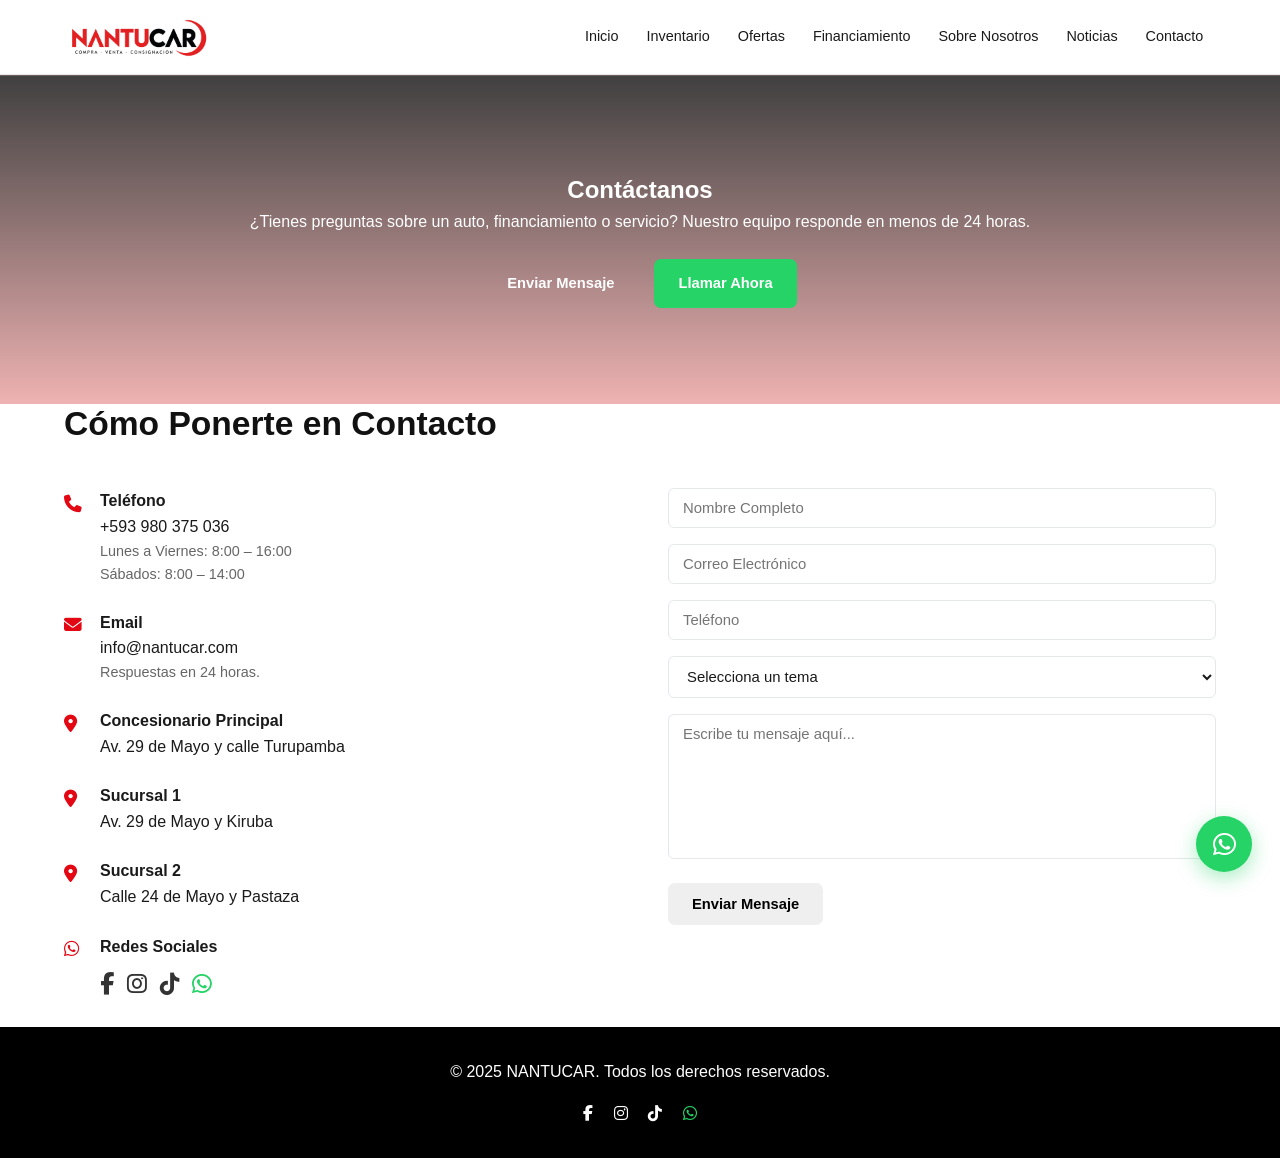
==== contacto.html @ 9dfbc853 "Agregar sitio completo: páginas, estilos, JS e inventario con imágenes reales - Nuevas páginas: inve" ====
﻿<!DOCTYPE html>
<html lang="es">
<head>
    <meta charset="UTF-8">
    <meta name="viewport" content="width=device-width, initial-scale=1.0">
    <title>Contacto - NANTUCAR Autos Nuevos y Seminuevos</title>
    <meta name="description" content="Contáctanos para consultas sobre autos nuevos, seminuevos, financiamiento u ofertas. Teléfono, email, formulario y ubicación.">
    <link rel="stylesheet" href="estilos/style.css">
    <link rel="stylesheet" href="https://cdnjs.cloudflare.com/ajax/libs/font-awesome/6.4.0/css/all.min.css">
</head>
<body>
    <header>
        <div class="container header-container">
            <div class="logo">
                <a href="index.html"><img src="img/logo-nantucar.png" alt="NANTUCAR" class="logo-img"></a>
            </div>
            <nav>
                <ul class="nav-menu">
                    <li><a href="index.html">Inicio</a></li>
                    <li><a href="inventario.html">Inventario</a></li>
                    <li><a href="ofertas.html">Ofertas</a></li>
                    <li><a href="financiamiento.html">Financiamiento</a></li>
                    <li><a href="nosotros.html">Sobre Nosotros</a></li>
                    <li><a href="noticias.html">Noticias</a></li>
                    <li><a href="contacto.html">Contacto</a></li>
                </ul>
                <button class="menu-toggle">&#9776;</button>
            </nav>
        </div>
    </header>

    <main class="contacto-page">
        <section class="hero-contacto" style="background:linear-gradient(rgba(0,0,0,0.75),rgba(200,0,0,0.3)),url('https://images.unsplash.com/photo-1486496572940-2bb2341fdbdf?auto=format&fit=crop&w=2070&q=80');background-size:cover;background-position:center;color:#fff;text-align:center;padding:6rem 0;">
            <div class="container">
                <h1>Contáctanos</h1>
                <p>¿Tienes preguntas sobre un auto, financiamiento o servicio? Nuestro equipo responde en menos de 24 horas.</p>
                <div style="margin-top:1.5rem;display:flex;gap:1rem;justify-content:center;flex-wrap:wrap;">
                    <a href="#formulario" class="btn">Enviar Mensaje</a>
                    <a href="tel:+593980375036" class="btn btn-whatsapp">Llamar Ahora</a>
                </div>
            </div>
        </section>

        <section class="info-section">
            <div class="container">
                <div class="section-title">
                    <h2>Cómo Ponerte en Contacto</h2>
                </div>
                <div class="contact-container">
                    <div class="contact-info">
                        <div class="contact-item">
                            <div class="contact-icon"><i class="fas fa-phone"></i></div>
                            <div>
                                <h4>Teléfono</h4>
                                <p><a href="tel:+593980375036" style="color:inherit;">+593 980 375 036</a></p>
                                <p style="color:#666;font-size:.9rem;">Lunes a Viernes: 8:00 – 16:00<br>Sábados: 8:00 – 14:00</p>
                            </div>
                        </div>
                        <div class="contact-item">
                            <div class="contact-icon"><i class="fas fa-envelope"></i></div>
                            <div>
                                <h4>Email</h4>
                                <p><a href="mailto:info@nantucar.com" style="color:inherit;">info@nantucar.com</a></p>
                                <p style="color:#666;font-size:.9rem;">Respuestas en 24 horas.</p>
                            </div>
                        </div>
                        <div class="contact-item">
                            <div class="contact-icon"><i class="fas fa-map-marker-alt"></i></div>
                            <div>
                                <h4>Concesionario Principal</h4>
                                <p>Av. 29 de Mayo y calle Turupamba</p>
                            </div>
                        </div>
                        <div class="contact-item">
                            <div class="contact-icon"><i class="fas fa-map-marker-alt"></i></div>
                            <div>
                                <h4>Sucursal 1</h4>
                                <p>Av. 29 de Mayo y Kiruba</p>
                            </div>
                        </div>
                        <div class="contact-item">
                            <div class="contact-icon"><i class="fas fa-map-marker-alt"></i></div>
                            <div>
                                <h4>Sucursal 2</h4>
                                <p>Calle 24 de Mayo y Pastaza</p>
                            </div>
                        </div>
                        <div class="contact-item">
                            <div class="contact-icon"><i class="fab fa-whatsapp"></i></div>
                            <div>
                                <h4>Redes Sociales</h4>
                                <div style="display:flex;gap:.8rem;margin-top:.5rem;">
                                    <a href="#" style="color:#333;font-size:1.4rem;"><i class="fab fa-facebook-f"></i></a>
                                    <a href="#" style="color:#333;font-size:1.4rem;"><i class="fab fa-instagram"></i></a>
                                    <a href="#" style="color:#333;font-size:1.4rem;"><i class="fab fa-tiktok"></i></a>
                                    <a href="https://wa.me/593980375036" style="color:#25D366;font-size:1.4rem;"><i class="fab fa-whatsapp"></i></a>
                                </div>
                            </div>
                        </div>
                    </div>

                    <div class="contact-form" id="formulario">
                        <form class="contacto-form" id="contact-form">
                            <input type="text" name="nombre" placeholder="Nombre Completo" required>
                            <input type="email" name="email" placeholder="Correo Electrónico" required>
                            <input type="tel" name="telefono" placeholder="Teléfono" required>
                            <select name="tema" required>
                                <option value="">Selecciona un tema</option>
                                <option value="compra">Consulta de compra</option>
                                <option value="financiamiento">Financiamiento</option>
                                <option value="servicio">Servicio técnico</option>
                                <option value="otro">Otro</option>
                            </select>
                            <textarea name="mensaje" placeholder="Escribe tu mensaje aquí..." rows="5" required></textarea>
                            <button type="submit" class="btn">Enviar Mensaje</button>
                            <p id="mensaje-enviado" style="display:none;color:green;margin-top:1rem;font-weight:600;">¡Mensaje enviado con éxito! Te contactaremos pronto.</p>
                        </form>
                    </div>
                </div>
            </div>
        </section>
    </main>

    <footer style="background:#000;color:#fff;padding:2rem 0;text-align:center;">
        <div class="container">
            <p>&copy; 2025 NANTUCAR. Todos los derechos reservados.</p>
            <div style="margin-top:1rem;">
                <a href="#" style="color:#fff;margin:0 0.5rem;"><i class="fab fa-facebook-f"></i></a>
                <a href="#" style="color:#fff;margin:0 0.5rem;"><i class="fab fa-instagram"></i></a>
                <a href="#" style="color:#fff;margin:0 0.5rem;"><i class="fab fa-tiktok"></i></a>
                <a href="https://wa.me/593980375036" style="color:#25D366;margin:0 0.5rem;"><i class="fab fa-whatsapp"></i></a>
            </div>
        </div>
    </footer>

    <a href="https://wa.me/593980375036?text=Hola%20Nantucar" class="whatsapp-float" target="_blank">
        <i class="fab fa-whatsapp"></i>
    </a>

    <script src="js/main.js"></script>
</body>
</html>
---- estilos/style.css ----
/* ==========================================
   NANTUCAR — Estilos principales
   ========================================== */

:root {
    --primary:    #111111;
    --red:        #E30613;
    --red-dark:   #C0000A;
    --light:      #F7F7F7;
    --dark:       #1A1A1A;
    --gray:       #6B7280;
    --gray-light: #E5E7EB;
    --white:      #FFFFFF;
}

/* ---- Reset y base ---- */
*, *::before, *::after {
    margin: 0;
    padding: 0;
    box-sizing: border-box;
}

html { scroll-behavior: smooth; }

body {
    font-family: 'Inter', 'Segoe UI', Tahoma, sans-serif;
    background: var(--white);
    color: var(--dark);
    line-height: 1.6;
    font-size: 1rem;
    -webkit-font-smoothing: antialiased;
}

a { text-decoration: none; color: inherit; }
img { max-width: 100%; display: block; }
ul { list-style: none; }

.container {
    width: 90%;
    max-width: 1200px;
    margin: 0 auto;
}

/* ==========================================
   BOTONES
   ========================================== */
.btn {
    display: inline-flex;
    align-items: center;
    gap: .5rem;
    padding: 11px 22px;
    font-family: inherit;
    font-size: .92rem;
    font-weight: 600;
    border: 2px solid transparent;
    border-radius: 7px;
    cursor: pointer;
    transition: all .22s ease;
    white-space: nowrap;
}

/* Rojo sólido */
.btn-primary {
    background: var(--red);
    color: var(--white);
    border-color: var(--red);
}
.btn-primary:hover {
    background: var(--red-dark);
    border-color: var(--red-dark);
    transform: translateY(-2px);
    box-shadow: 0 6px 20px rgba(227,6,19,.28);
}

/* Hero: rojo */
.btn-hero-primary {
    background: var(--red);
    color: var(--white);
    border-color: var(--red);
    padding: 14px 32px;
    font-size: 1rem;
}
.btn-hero-primary:hover {
    background: var(--red-dark);
    border-color: var(--red-dark);
    transform: translateY(-2px);
}

/* Hero: contorno blanco */
.btn-hero-outline {
    background: transparent;
    color: var(--white);
    border-color: rgba(255,255,255,.65);
    padding: 14px 32px;
    font-size: 1rem;
}
.btn-hero-outline:hover {
    background: var(--white);
    color: var(--dark);
    border-color: var(--white);
}

/* WhatsApp */
.btn-whatsapp {
    background: #25D366;
    color: var(--white);
    border-color: #25D366;
    justify-content: center;
}
.btn-whatsapp:hover {
    background: #1DAE52;
    border-color: #1DAE52;
    transform: translateY(-2px);
}

/* PDF */
.btn-pdf {
    background: #c0392b;
    color: var(--white);
    border-color: #c0392b;
    display: inline-flex;
    align-items: center;
    gap: .45rem;
    justify-content: center;
}
.btn-pdf:hover {
    background: #a93226;
    border-color: #a93226;
    transform: translateY(-2px);
}

/* Card: oscuro */
.btn-details {
    background: var(--dark);
    color: var(--white);
    border-color: var(--dark);
    flex: 1;
    justify-content: center;
}
.btn-details:hover {
    background: #333;
    transform: translateY(-2px);
}

/* CTA banner: WhatsApp grande */
.btn-cta-whatsapp {
    background: #25D366;
    color: var(--white);
    border-color: #25D366;
    padding: 15px 34px;
    font-size: 1rem;
}
.btn-cta-whatsapp:hover {
    background: #1DAE52;
    transform: translateY(-2px);
    box-shadow: 0 8px 24px rgba(37,211,102,.3);
}

/* CTA banner: contorno */
.btn-cta-outline {
    background: transparent;
    color: var(--white);
    border-color: rgba(255,255,255,.45);
    padding: 15px 34px;
    font-size: 1rem;
}
.btn-cta-outline:hover {
    background: var(--white);
    color: var(--dark);
    border-color: var(--white);
}

/* Link con flecha */
.btn-link {
    display: inline-flex;
    align-items: center;
    gap: .4rem;
    color: var(--red);
    font-weight: 600;
    font-size: .93rem;
    transition: gap .2s;
}
.btn-link:hover { gap: .75rem; }

/* ==========================================
   SECTION TITLES
   ========================================== */
.section-title {
    margin-bottom: 2.75rem;
}
.section-title.centered { text-align: center; }

.section-title h2 {
    font-size: 2.1rem;
    font-weight: 800;
    color: var(--primary);
    margin-bottom: .6rem;
    line-height: 1.2;
}
.section-title p {
    color: var(--gray);
    font-size: 1rem;
    max-width: 540px;
}
.section-title.centered p { margin: 0 auto; }

.section-header {
    display: flex;
    align-items: flex-end;
    justify-content: space-between;
    margin-bottom: 2.5rem;
    flex-wrap: wrap;
    gap: 1rem;
}

/* ==========================================
   HEADER
   ========================================== */
header {
    background: var(--white);
    border-bottom: 1px solid var(--gray-light);
    position: sticky;
    top: 0;
    z-index: 1000;
}

.header-container {
    display: flex;
    justify-content: space-between;
    align-items: center;
    padding: .8rem 0;
}

.logo-img {
    height: 48px;
    width: auto;
}

nav { display: flex; align-items: center; }

.nav-menu {
    display: flex;
    align-items: center;
    gap: .15rem;
}

.nav-menu li a {
    display: block;
    padding: .45rem .8rem;
    color: var(--dark);
    font-weight: 500;
    font-size: .9rem;
    border-radius: 6px;
    transition: all .18s;
}
.nav-menu li a:hover {
    color: var(--red);
    background: rgba(227,6,19,.06);
}
.nav-menu li a.active { color: var(--red); font-weight: 600; }

.nav-cta {
    background: var(--red) !important;
    color: var(--white) !important;
    margin-left: .5rem;
}
.nav-cta:hover {
    background: var(--red-dark) !important;
    color: var(--white) !important;
}

.mobile-menu,
.menu-toggle {
    display: none;
    background: none;
    border: none;
    font-size: 1.5rem;
    cursor: pointer;
    color: var(--dark);
    padding: .2rem .5rem;
    border-radius: 5px;
    transition: background .18s;
}
.menu-toggle:hover { background: var(--light); }

/* ==========================================
   HERO
   ========================================== */
.hero {
    background:
        linear-gradient(to right, rgba(0,0,0,.88) 45%, rgba(0,0,0,.35) 100%),
        url('https://images.unsplash.com/photo-1492144534655-ae79c964c9d7?auto=format&fit=crop&w=2070&q=80')
        center / cover no-repeat;
    min-height: 88vh;
    display: flex;
    align-items: center;
}

.hero-content { width: 100%; padding: 5rem 0; }

.hero-badge {
    display: inline-block;
    background: rgba(227,6,19,.15);
    color: #FF8080;
    border: 1px solid rgba(227,6,19,.3);
    padding: .32rem .9rem;
    border-radius: 100px;
    font-size: .8rem;
    font-weight: 600;
    letter-spacing: .07em;
    text-transform: uppercase;
    margin-bottom: 1.4rem;
}

.hero h1 {
    font-size: 3.8rem;
    font-weight: 900;
    color: var(--white);
    line-height: 1.1;
    margin-bottom: 1.2rem;
    max-width: 580px;
}

.hero p {
    font-size: 1.1rem;
    color: rgba(255,255,255,.75);
    max-width: 500px;
    margin-bottom: 2.5rem;
    line-height: 1.75;
}

.hero-actions {
    display: flex;
    gap: 1rem;
    flex-wrap: wrap;
}

/* ==========================================
   TRUST STRIP
   ========================================== */
.trust-strip {
    background: var(--primary);
    padding: 2.75rem 0;
}

.trust-grid {
    display: flex;
    align-items: center;
    justify-content: space-around;
    flex-wrap: wrap;
    gap: 2rem;
}

.trust-item {
    display: flex;
    flex-direction: column;
    align-items: center;
    text-align: center;
}

.trust-number {
    font-size: 2.6rem;
    font-weight: 900;
    color: var(--white);
    line-height: 1;
}
.trust-plus {
    font-size: 1.7rem;
    color: var(--red);
}
.trust-label {
    font-size: .8rem;
    color: rgba(255,255,255,.5);
    margin-top: .4rem;
    font-weight: 600;
    text-transform: uppercase;
    letter-spacing: .07em;
}
.trust-divider {
    width: 1px;
    height: 48px;
    background: rgba(255,255,255,.1);
}

/* ==========================================
   VEHÍCULOS DESTACADOS
   ========================================== */
.featured-section {
    padding: 6rem 0;
    background: var(--white);
}

.car-grid {
    display: grid;
    grid-template-columns: repeat(auto-fill, minmax(300px, 1fr));
    gap: 1.75rem;
}

.car-card {
    background: var(--white);
    border-radius: 12px;
    overflow: hidden;
    border: 1px solid var(--gray-light);
    transition: transform .28s ease, box-shadow .28s ease, border-color .28s;
    position: relative;
}
.car-card:hover {
    transform: translateY(-6px);
    box-shadow: 0 20px 40px rgba(0,0,0,.1);
    border-color: transparent;
}

.car-badge {
    position: absolute;
    top: .9rem;
    left: .9rem;
    z-index: 2;
    padding: .28rem .75rem;
    border-radius: 100px;
    font-size: .75rem;
    font-weight: 700;
    text-transform: uppercase;
    letter-spacing: .06em;
}
.car-badge.new { background: var(--red); color: var(--white); }
.car-badge.used { background: var(--dark); color: var(--white); }

.car-image {
    height: 210px;
    overflow: hidden;
}
.car-image img {
    width: 100%;
    height: 100%;
    object-fit: cover;
    transition: transform .5s;
}
.car-card:hover .car-image img { transform: scale(1.06); }

.car-info { padding: 1.4rem; }

.car-meta {
    display: flex;
    justify-content: space-between;
    align-items: center;
    margin-bottom: .3rem;
}
.car-brand-tag {
    font-size: .78rem;
    font-weight: 700;
    text-transform: uppercase;
    letter-spacing: .08em;
    color: var(--red);
}
.car-year-tag {
    font-size: .82rem;
    color: var(--gray);
    font-weight: 500;
}

.car-info h3 {
    font-size: 1.4rem;
    font-weight: 800;
    color: var(--primary);
    margin-bottom: .45rem;
}

.car-price {
    font-size: 1.55rem;
    font-weight: 800;
    color: var(--red);
    margin-bottom: 1rem;
}

.car-features {
    display: flex;
    flex-wrap: wrap;
    gap: .5rem;
    margin-bottom: 1.2rem;
}
.car-features span {
    display: flex;
    align-items: center;
    gap: .3rem;
    font-size: .8rem;
    color: var(--gray);
    background: var(--light);
    padding: .28rem .65rem;
    border-radius: 100px;
}

.car-actions {
    display: flex;
    gap: .6rem;
}
.car-actions .btn {
    padding: 9px 14px;
    font-size: .86rem;
}

.featured-cta {
    text-align: center;
    margin-top: 3rem;
}

/* ==========================================
   POR QUÉ NANTUCAR
   ========================================== */
.why-section {
    padding: 6rem 0;
    background: var(--light);
}

.why-grid {
    display: grid;
    grid-template-columns: repeat(auto-fit, minmax(260px, 1fr));
    gap: 1.75rem;
}

.why-card {
    background: var(--white);
    padding: 2.5rem 2rem;
    border-radius: 12px;
    text-align: center;
    border: 1px solid var(--gray-light);
    transition: transform .28s, box-shadow .28s;
}
.why-card:hover {
    transform: translateY(-4px);
    box-shadow: 0 12px 30px rgba(0,0,0,.08);
}

.why-icon {
    font-size: 2.4rem;
    color: var(--red);
    margin-bottom: 1.25rem;
}
.why-card h3 {
    font-size: 1.1rem;
    font-weight: 700;
    color: var(--primary);
    margin-bottom: .7rem;
}
.why-card p {
    color: var(--gray);
    font-size: .93rem;
    line-height: 1.75;
}

/* ==========================================
   CTA BANNER
   ========================================== */
.cta-banner {
    background: var(--primary);
    padding: 5rem 0;
}

.cta-content {
    display: flex;
    align-items: center;
    justify-content: space-between;
    gap: 2rem;
    flex-wrap: wrap;
}

.cta-text h2 {
    font-size: 2rem;
    font-weight: 800;
    color: var(--white);
    margin-bottom: .45rem;
}
.cta-text p {
    color: rgba(255,255,255,.55);
    font-size: .97rem;
}

.cta-actions {
    display: flex;
    gap: 1rem;
    flex-wrap: wrap;
    flex-shrink: 0;
}

/* ==========================================
   FOOTER
   ========================================== */
footer {
    background: #0A0A0A;
    color: rgba(255,255,255,.6);
    padding: 4.5rem 0 2rem;
}

.footer-container {
    display: grid;
    grid-template-columns: 2fr 1fr 1fr 1.5fr;
    gap: 3rem;
    padding-bottom: 3rem;
    border-bottom: 1px solid rgba(255,255,255,.07);
}

.footer-logo {
    height: 38px;
    width: auto;
    filter: brightness(0) invert(1);
    opacity: .85;
    margin-bottom: 1.2rem;
}

.footer-brand p {
    font-size: .88rem;
    line-height: 1.75;
    color: rgba(255,255,255,.45);
    margin-bottom: 1.5rem;
}

.social-links {
    display: flex;
    gap: .6rem;
}
.social-links a {
    display: inline-flex;
    align-items: center;
    justify-content: center;
    width: 36px;
    height: 36px;
    background: rgba(255,255,255,.07);
    border-radius: 7px;
    color: rgba(255,255,255,.6);
    font-size: .9rem;
    transition: all .2s;
}
.social-links a:hover {
    background: var(--red);
    color: var(--white);
    transform: translateY(-2px);
}

.footer-col h4 {
    font-size: .78rem;
    font-weight: 700;
    text-transform: uppercase;
    letter-spacing: .1em;
    color: var(--white);
    margin-bottom: 1.4rem;
}

.footer-col ul {
    display: flex;
    flex-direction: column;
    gap: .65rem;
}
.footer-col ul li a {
    font-size: .88rem;
    color: rgba(255,255,255,.45);
    transition: color .18s;
}
.footer-col ul li a:hover { color: var(--white); }

.footer-contact {
    display: flex;
    flex-direction: column;
    gap: .85rem;
}
.footer-contact p {
    font-size: .88rem;
    color: rgba(255,255,255,.45);
    display: flex;
    align-items: flex-start;
    gap: .6rem;
}
.footer-contact p i {
    color: var(--red);
    margin-top: .15rem;
    flex-shrink: 0;
    width: 14px;
}
.footer-contact a {
    color: rgba(255,255,255,.45);
    transition: color .18s;
}
.footer-contact a:hover { color: var(--white); }
.footer-hours-indent { padding-left: 1.4rem; display: block; }

.footer-bottom {
    text-align: center;
    padding-top: 2rem;
    font-size: .82rem;
    color: rgba(255,255,255,.25);
}

/* ==========================================
   WHATSAPP FLOTANTE
   ========================================== */
.whatsapp-float {
    position: fixed;
    bottom: 28px;
    right: 28px;
    width: 56px;
    height: 56px;
    background: #25D366;
    color: var(--white);
    border-radius: 50%;
    display: flex;
    align-items: center;
    justify-content: center;
    font-size: 1.65rem;
    box-shadow: 0 6px 20px rgba(37,211,102,.4);
    z-index: 1000;
    transition: all .28s;
}
.whatsapp-float:hover {
    background: #1DAE52;
    transform: scale(1.1);
    box-shadow: 0 8px 28px rgba(37,211,102,.5);
}

/* ==========================================
   MODAL
   ========================================== */
.modal {
    display: none;
    position: fixed;
    inset: 0;
    background: rgba(0,0,0,.72);
    z-index: 1100;
    overflow-y: auto;
    padding: 2rem 1rem;
}

.modal-content {
    background: var(--white);
    margin: 0 auto;
    width: 100%;
    max-width: 860px;
    border-radius: 14px;
    overflow: hidden;
}

.modal-header {
    display: flex;
    justify-content: space-between;
    align-items: center;
    padding: 1.3rem 1.75rem;
    background: var(--primary);
    color: var(--white);
}
.modal-header h3 {
    font-size: 1.2rem;
    font-weight: 700;
}
.close-modal {
    background: none;
    border: none;
    color: var(--white);
    font-size: 1.7rem;
    cursor: pointer;
    line-height: 1;
    opacity: .65;
    transition: opacity .18s;
}
.close-modal:hover { opacity: 1; }

.modal-body { padding: 1.75rem; }

.car-detail-image {
    width: 100%;
    overflow: hidden;
    border-radius: 10px;
    margin-bottom: 0;
}
.car-detail-image img {
    width: 100%;
    height: 300px;
    object-fit: cover;
    display: block;
}

.car-detail-info {
    display: grid;
    grid-template-columns: 1fr 1fr;
    gap: 2rem;
}

.car-detail-specs h4,
.car-detail-features h4 {
    font-size: .95rem;
    font-weight: 700;
    color: var(--primary);
    margin-bottom: 1rem;
    padding-bottom: .5rem;
    border-bottom: 2px solid var(--red);
}

.spec-item {
    display: flex;
    justify-content: space-between;
    padding: .5rem 0;
    border-bottom: 1px solid var(--light);
    font-size: .88rem;
}
.spec-item span:last-child {
    font-weight: 600;
    color: var(--primary);
}

.features-list {
    display: grid;
    grid-template-columns: 1fr 1fr;
    gap: .45rem;
}
.features-list span {
    display: flex;
    align-items: center;
    gap: .4rem;
    font-size: .86rem;
    color: var(--gray);
}
.features-list i { color: var(--red); flex-shrink: 0; }

.modal-footer {
    padding: 1.3rem 1.75rem;
    border-top: 1px solid var(--gray-light);
    display: flex;
    gap: .75rem;
    justify-content: center;
    flex-wrap: wrap;
}

/* ==========================================
   FILTROS (inventario.html)
   ========================================== */
.filters {
    background: var(--white);
    padding: 1.6rem;
    border-radius: 10px;
    box-shadow: 0 2px 14px rgba(0,0,0,.06);
    margin-bottom: 2.5rem;
    border: 1px solid var(--gray-light);
}

.filter-container {
    display: flex;
    flex-wrap: wrap;
    gap: 1rem;
}

.filter-group { flex: 1; min-width: 175px; }

.filter-group label {
    display: block;
    margin-bottom: .35rem;
    font-size: .82rem;
    font-weight: 600;
    color: var(--dark);
}

.filter-group select {
    width: 100%;
    padding: 9px 12px;
    border: 1px solid var(--gray-light);
    border-radius: 6px;
    font-family: inherit;
    font-size: .9rem;
    color: var(--dark);
    background: var(--white);
}

/* ==========================================
   SERVICIOS (páginas secundarias)
   ========================================== */
.services-grid {
    display: grid;
    grid-template-columns: repeat(auto-fit, minmax(240px, 1fr));
    gap: 1.75rem;
}

.service-card {
    background: var(--white);
    padding: 2.25rem 1.75rem;
    border-radius: 12px;
    text-align: center;
    border: 1px solid var(--gray-light);
    transition: transform .28s, box-shadow .28s;
}
.service-card:hover {
    transform: translateY(-4px);
    box-shadow: 0 12px 30px rgba(0,0,0,.08);
}
.service-icon {
    font-size: 2.3rem;
    color: var(--red);
    margin-bottom: 1rem;
}
.service-card h3 {
    font-size: 1.05rem;
    font-weight: 700;
    margin-bottom: .7rem;
    color: var(--primary);
}
.service-card p { color: var(--gray); font-size: .92rem; line-height: 1.7; }

/* ==========================================
   CONTACTO (contacto.html)
   ========================================== */
.contact-container {
    display: grid;
    grid-template-columns: 1fr 1fr;
    gap: 3.5rem;
}

.contact-info h3 {
    margin-bottom: 1.5rem;
    font-weight: 700;
    color: var(--primary);
}

.contact-item {
    display: flex;
    align-items: flex-start;
    gap: 1rem;
    margin-bottom: 1.5rem;
}

.contact-icon {
    font-size: 1.1rem;
    color: var(--red);
    width: 20px;
    flex-shrink: 0;
    margin-top: .1rem;
}

.contact-form input,
.contact-form textarea,
.contact-form select,
.contacto-form input,
.contacto-form textarea,
.contacto-form select {
    width: 100%;
    padding: 11px 14px;
    margin-bottom: 1rem;
    border: 1px solid var(--gray-light);
    border-radius: 6px;
    font-family: inherit;
    font-size: .93rem;
    color: var(--dark);
    transition: border-color .18s;
    background: var(--white);
}

.contact-form input:focus,
.contact-form textarea:focus,
.contacto-form input:focus,
.contacto-form textarea:focus,
.contacto-form select:focus {
    outline: none;
    border-color: var(--red);
    box-shadow: 0 0 0 3px rgba(227,6,19,.08);
}

.contact-form textarea,
.contacto-form textarea { height: 145px; resize: vertical; }

/* ==========================================
   RESPONSIVE
   ========================================== */
@media (max-width: 1024px) {
    .footer-container { grid-template-columns: 1fr 1fr; gap: 2.5rem; }
    .car-detail-info { grid-template-columns: 1fr; }
    .contact-container { grid-template-columns: 1fr; }
}

@media (max-width: 768px) {
    /* Nav */
    .nav-menu {
        display: none;
        position: absolute;
        top: 69px;
        left: 0;
        width: 100%;
        background: var(--white);
        flex-direction: column;
        padding: .75rem 0 1rem;
        box-shadow: 0 8px 24px rgba(0,0,0,.1);
        border-top: 1px solid var(--gray-light);
        z-index: 999;
        gap: 0;
    }
    .nav-menu.show,
    .nav-menu.active { display: flex; }

    .nav-menu li { width: 100%; }
    .nav-menu li a { padding: .7rem 1.5rem; border-radius: 0; }
    .nav-cta {
        margin: .5rem 1.5rem !important;
        border-radius: 7px !important;
        text-align: center;
        justify-content: center;
    }

    .mobile-menu,
    .menu-toggle { display: block; }

    /* Hero */
    .hero {
        min-height: 70vh;
        background: linear-gradient(rgba(0,0,0,.88), rgba(0,0,0,.7)),
                    url('https://images.unsplash.com/photo-1492144534655-ae79c964c9d7?auto=format&fit=crop&w=1200&q=80')
                    center / cover no-repeat;
    }
    .hero h1 { font-size: 2.4rem; }
    .hero p { font-size: 1rem; }

    /* Trust */
    .trust-divider { display: none; }
    .trust-grid { display: grid; grid-template-columns: 1fr 1fr; gap: 1.5rem; }

    /* CTA Banner */
    .cta-content { flex-direction: column; text-align: center; }
    .cta-text h2 { font-size: 1.65rem; }
    .cta-actions { justify-content: center; }

    /* Footer */
    .footer-container { grid-template-columns: 1fr; gap: 2rem; }

    /* Modal */
    .features-list { grid-template-columns: 1fr; }
    .car-detail-image img { height: 220px; }

    /* Section titles */
    .section-title h2 { font-size: 1.75rem; }
    .section-header { flex-direction: column; align-items: flex-start; }
}

@media (max-width: 480px) {
    .hero h1 { font-size: 2rem; }
    .hero-actions { flex-direction: column; }
    .hero-actions .btn { width: 100%; justify-content: center; }
    .trust-grid { grid-template-columns: 1fr 1fr; }
    .trust-number { font-size: 2rem; }
}
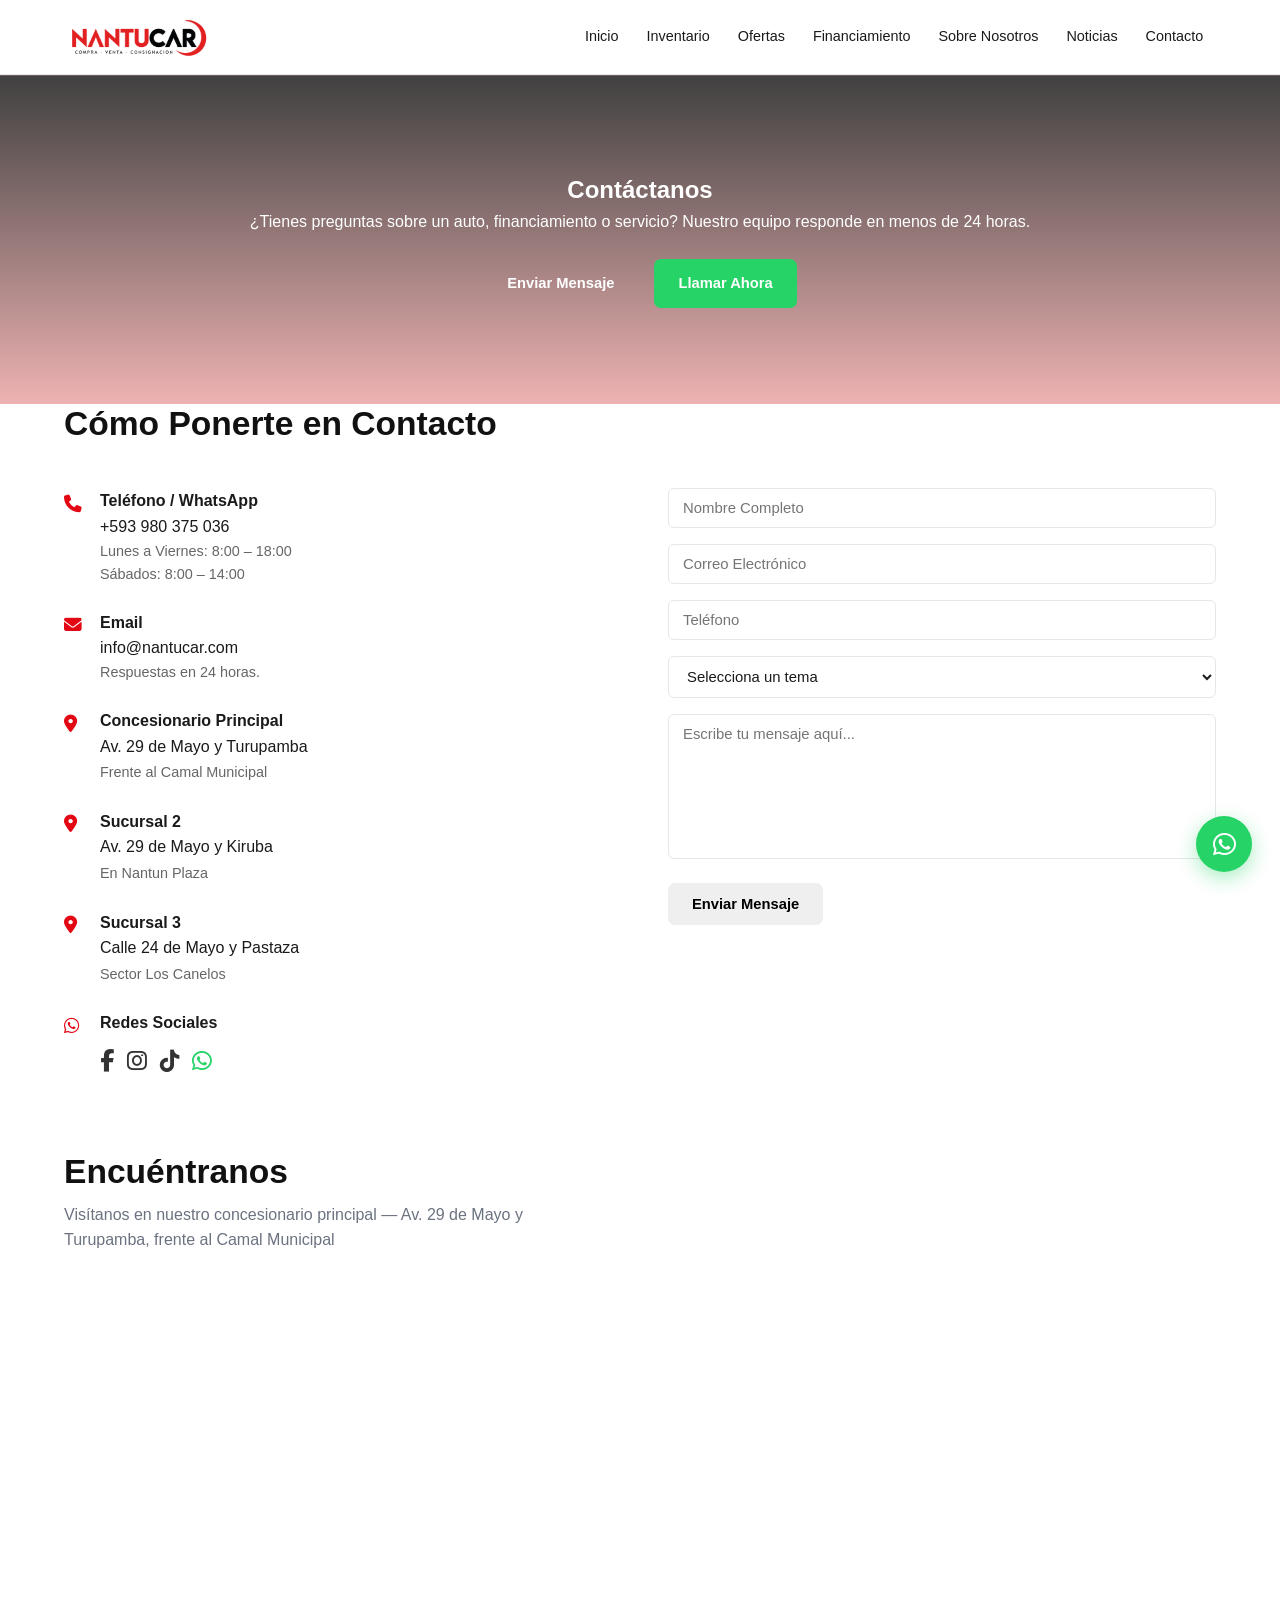
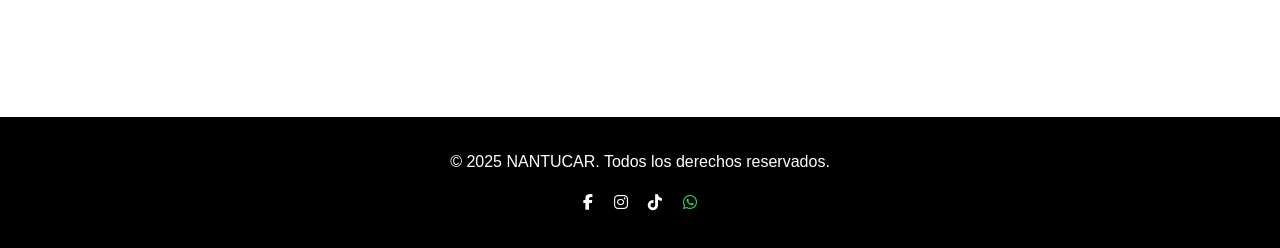
==== commit 95833f8e: "Agregar fotos de tractocamiones 4250/4254, PDF X70, contacto actualizado - Actualizar fotos reales d" ====
--- a/contacto.html
+++ b/contacto.html
@@ -51,9 +51,9 @@
                         <div class="contact-item">
                             <div class="contact-icon"><i class="fas fa-phone"></i></div>
                             <div>
-                                <h4>Teléfono</h4>
+                                <h4>Teléfono / WhatsApp</h4>
                                 <p><a href="tel:+593980375036" style="color:inherit;">+593 980 375 036</a></p>
-                                <p style="color:#666;font-size:.9rem;">Lunes a Viernes: 8:00 – 16:00<br>Sábados: 8:00 – 14:00</p>
+                                <p style="color:#666;font-size:.9rem;">Lunes a Viernes: 8:00 – 18:00<br>Sábados: 8:00 – 14:00</p>
                             </div>
                         </div>
                         <div class="contact-item">
@@ -68,21 +68,21 @@
                             <div class="contact-icon"><i class="fas fa-map-marker-alt"></i></div>
                             <div>
                                 <h4>Concesionario Principal</h4>
-                                <p>Av. 29 de Mayo y calle Turupamba</p>
-                            </div>
-                        </div>
-                        <div class="contact-item">
-                            <div class="contact-icon"><i class="fas fa-map-marker-alt"></i></div>
-                            <div>
-                                <h4>Sucursal 1</h4>
-                                <p>Av. 29 de Mayo y Kiruba</p>
+                                <p>Av. 29 de Mayo y Turupamba<br><span style="color:#666;font-size:.9rem;">Frente al Camal Municipal</span></p>
                             </div>
                         </div>
                         <div class="contact-item">
                             <div class="contact-icon"><i class="fas fa-map-marker-alt"></i></div>
                             <div>
                                 <h4>Sucursal 2</h4>
-                                <p>Calle 24 de Mayo y Pastaza</p>
+                                <p>Av. 29 de Mayo y Kiruba<br><span style="color:#666;font-size:.9rem;">En Nantun Plaza</span></p>
+                            </div>
+                        </div>
+                        <div class="contact-item">
+                            <div class="contact-icon"><i class="fas fa-map-marker-alt"></i></div>
+                            <div>
+                                <h4>Sucursal 3</h4>
+                                <p>Calle 24 de Mayo y Pastaza<br><span style="color:#666;font-size:.9rem;">Sector Los Canelos</span></p>
                             </div>
                         </div>
                         <div class="contact-item">
@@ -90,8 +90,8 @@
                             <div>
                                 <h4>Redes Sociales</h4>
                                 <div style="display:flex;gap:.8rem;margin-top:.5rem;">
-                                    <a href="#" style="color:#333;font-size:1.4rem;"><i class="fab fa-facebook-f"></i></a>
-                                    <a href="#" style="color:#333;font-size:1.4rem;"><i class="fab fa-instagram"></i></a>
+                                    <a href="https://www.facebook.com/p/NantuCar-100086182512539/?locale=es_LA" target="_blank" style="color:#333;font-size:1.4rem;"><i class="fab fa-facebook-f"></i></a>
+                                    <a href="https://www.instagram.com/nantucar" target="_blank" style="color:#333;font-size:1.4rem;"><i class="fab fa-instagram"></i></a>
                                     <a href="#" style="color:#333;font-size:1.4rem;"><i class="fab fa-tiktok"></i></a>
                                     <a href="https://wa.me/593980375036" style="color:#25D366;font-size:1.4rem;"><i class="fab fa-whatsapp"></i></a>
                                 </div>
@@ -119,14 +119,31 @@
                 </div>
             </div>
         </section>
+
+        <section style="padding:3rem 0 0;">
+            <div class="container">
+                <div class="section-title">
+                    <h2>Encuéntranos</h2>
+                    <p>Visítanos en nuestro concesionario principal — Av. 29 de Mayo y Turupamba, frente al Camal Municipal</p>
+                </div>
+            </div>
+            <div style="width:100%;height:420px;margin-top:1.5rem;">
+                <iframe
+                    src="https://maps.google.com/maps?q=Av+29+de+Mayo+y+Turupamba+Ecuador&output=embed"
+                    width="100%" height="420" style="border:0;display:block;"
+                    allowfullscreen="" loading="lazy"
+                    referrerpolicy="strict-origin-when-cross-origin">
+                </iframe>
+            </div>
+        </section>
     </main>
 
     <footer style="background:#000;color:#fff;padding:2rem 0;text-align:center;">
         <div class="container">
             <p>&copy; 2025 NANTUCAR. Todos los derechos reservados.</p>
             <div style="margin-top:1rem;">
-                <a href="#" style="color:#fff;margin:0 0.5rem;"><i class="fab fa-facebook-f"></i></a>
-                <a href="#" style="color:#fff;margin:0 0.5rem;"><i class="fab fa-instagram"></i></a>
+                <a href="https://www.facebook.com/p/NantuCar-100086182512539/?locale=es_LA" target="_blank" style="color:#fff;margin:0 0.5rem;"><i class="fab fa-facebook-f"></i></a>
+                <a href="https://www.instagram.com/nantucar" target="_blank" style="color:#fff;margin:0 0.5rem;"><i class="fab fa-instagram"></i></a>
                 <a href="#" style="color:#fff;margin:0 0.5rem;"><i class="fab fa-tiktok"></i></a>
                 <a href="https://wa.me/593980375036" style="color:#25D366;margin:0 0.5rem;"><i class="fab fa-whatsapp"></i></a>
             </div>
--- a/estilos/style.css
+++ b/estilos/style.css
@@ -1038,3 +1038,263 @@
     .trust-grid { grid-template-columns: 1fr 1fr; }
     .trust-number { font-size: 2rem; }
 }
+
+/* ==========================================
+   PÁGINA DE DETALLE DE VEHÍCULO
+   ========================================== */
+
+.breadcrumb-bar {
+    background: var(--light);
+    border-bottom: 1px solid var(--gray-light);
+    padding: .65rem 0;
+}
+.det-breadcrumb {
+    display: flex;
+    align-items: center;
+    gap: .4rem;
+    font-size: .85rem;
+    color: var(--gray);
+}
+.det-breadcrumb a { color: var(--gray); transition: color .15s; }
+.det-breadcrumb a:hover { color: var(--red); }
+.det-breadcrumb i { font-size: .6rem; }
+.det-breadcrumb span { color: var(--dark); font-weight: 500; }
+
+.detalle-page { padding: 2.5rem 0 3rem; }
+
+.det-grid {
+    display: grid;
+    grid-template-columns: 55% 1fr;
+    gap: 3rem;
+    align-items: start;
+}
+
+/* Galería */
+.det-gallery-main {
+    border-radius: 10px;
+    overflow: hidden;
+    background: var(--light);
+    aspect-ratio: 4/3;
+    margin-bottom: .85rem;
+    cursor: zoom-in;
+}
+.det-gallery-main img {
+    width: 100%;
+    height: 100%;
+    object-fit: cover;
+    transition: transform .35s ease;
+}
+.det-gallery-main:hover img { transform: scale(1.03); }
+
+.det-gallery-thumbs {
+    display: flex;
+    gap: .5rem;
+    flex-wrap: wrap;
+}
+.det-thumb {
+    width: 82px;
+    height: 60px;
+    object-fit: cover;
+    border-radius: 6px;
+    cursor: pointer;
+    border: 2px solid transparent;
+    opacity: .6;
+    transition: border-color .2s, opacity .2s;
+}
+.det-thumb:hover, .det-thumb.active {
+    border-color: var(--red);
+    opacity: 1;
+}
+
+/* Panel de información */
+.det-badges {
+    display: flex;
+    gap: .5rem;
+    margin-bottom: .9rem;
+    flex-wrap: wrap;
+}
+.det-badge-marca {
+    background: var(--dark);
+    color: #fff;
+    font-size: .73rem;
+    font-weight: 700;
+    letter-spacing: .06em;
+    padding: .22rem .7rem;
+    border-radius: 4px;
+    text-transform: uppercase;
+}
+.det-badge-cat {
+    background: rgba(227,6,19,.08);
+    color: var(--red);
+    font-size: .73rem;
+    font-weight: 600;
+    padding: .22rem .7rem;
+    border-radius: 4px;
+}
+
+.det-titulo {
+    font-size: 1.9rem;
+    font-weight: 800;
+    color: var(--primary);
+    line-height: 1.2;
+    margin-bottom: .85rem;
+}
+
+.det-precio { margin-bottom: 1rem; }
+.det-precio-num {
+    font-size: 1.65rem;
+    font-weight: 800;
+    color: var(--red);
+}
+.det-precio-consultar {
+    font-size: 1.05rem;
+    font-weight: 600;
+    color: var(--dark);
+}
+
+.det-desc {
+    color: var(--gray);
+    font-size: .92rem;
+    line-height: 1.65;
+    margin-bottom: 1.4rem;
+}
+
+.det-specs-titulo {
+    font-size: .78rem;
+    font-weight: 700;
+    text-transform: uppercase;
+    letter-spacing: .07em;
+    color: var(--gray);
+    margin-bottom: .7rem;
+}
+
+/* Tarjetas de especificaciones */
+.det-specs {
+    display: grid;
+    grid-template-columns: repeat(auto-fill, minmax(110px, 1fr));
+    gap: .6rem;
+    margin-bottom: 1.8rem;
+}
+.det-spec-card {
+    background: var(--light);
+    border: 1px solid var(--gray-light);
+    border-radius: 8px;
+    padding: .7rem .8rem;
+    text-align: center;
+}
+.det-spec-label {
+    display: block;
+    font-size: .67rem;
+    font-weight: 700;
+    color: var(--gray);
+    text-transform: uppercase;
+    letter-spacing: .05em;
+    margin-bottom: .25rem;
+}
+.det-spec-val {
+    display: block;
+    font-size: .85rem;
+    font-weight: 700;
+    color: var(--primary);
+    line-height: 1.3;
+}
+
+/* Botones de acción */
+.det-ctas {
+    display: flex;
+    gap: .7rem;
+    flex-wrap: wrap;
+}
+.det-ctas .btn { flex: 1; min-width: 140px; justify-content: center; }
+.det-btn-back {
+    background: var(--light) !important;
+    color: var(--dark) !important;
+    border: 1px solid var(--gray-light) !important;
+    flex: 0 !important;
+    min-width: auto !important;
+}
+.det-btn-back:hover {
+    background: var(--gray-light) !important;
+    transform: none !important;
+}
+
+/* Simulador de crédito */
+.det-calc-section {
+    background: var(--light);
+    padding: 4rem 0;
+}
+.det-calc-grid {
+    display: grid;
+    grid-template-columns: 1fr 1fr;
+    gap: 3rem;
+    max-width: 860px;
+    margin: 0 auto;
+    align-items: start;
+}
+.det-calc-form { display: grid; gap: .85rem; }
+.calc-row label {
+    display: block;
+    font-size: .85rem;
+    font-weight: 600;
+    margin-bottom: .3rem;
+    color: var(--dark);
+}
+.calc-row input,
+.calc-row select {
+    width: 100%;
+    padding: .62rem .9rem;
+    border: 1px solid var(--gray-light);
+    border-radius: 7px;
+    font-family: inherit;
+    font-size: .93rem;
+    background: #fff;
+    transition: border-color .2s;
+}
+.calc-row input:focus,
+.calc-row select:focus { outline: none; border-color: var(--red); }
+
+.det-calc-result { display: flex; }
+.calc-res-inner {
+    background: #fff;
+    border-radius: 12px;
+    padding: 1.75rem;
+    width: 100%;
+    box-shadow: 0 4px 24px rgba(0,0,0,.09);
+    text-align: center;
+}
+.calc-res-label { font-size: .88rem; color: var(--gray); margin-bottom: .4rem; }
+.calc-res-monto {
+    font-size: 2.4rem;
+    font-weight: 800;
+    color: var(--red);
+    margin-bottom: 1.4rem;
+}
+.calc-res-rows { display: grid; gap: .55rem; text-align: left; }
+.calc-res-row {
+    display: flex;
+    justify-content: space-between;
+    font-size: .88rem;
+    color: var(--gray);
+    padding-bottom: .5rem;
+    border-bottom: 1px solid var(--gray-light);
+}
+.calc-res-row:last-child { border-bottom: none; padding-bottom: 0; }
+.calc-res-row strong { color: var(--dark); font-weight: 700; }
+
+/* Vehículos relacionados */
+.det-rel-section { padding: 4rem 0; }
+
+/* Responsive detalle */
+@media (max-width: 860px) {
+    .det-grid {
+        grid-template-columns: 1fr;
+        gap: 1.75rem;
+    }
+    .det-calc-grid { grid-template-columns: 1fr; }
+    .det-titulo { font-size: 1.55rem; }
+}
+@media (max-width: 480px) {
+    .det-thumb { width: 64px; height: 46px; }
+    .det-ctas .btn { min-width: 100%; }
+    .det-specs { grid-template-columns: repeat(2, 1fr); }
+}
